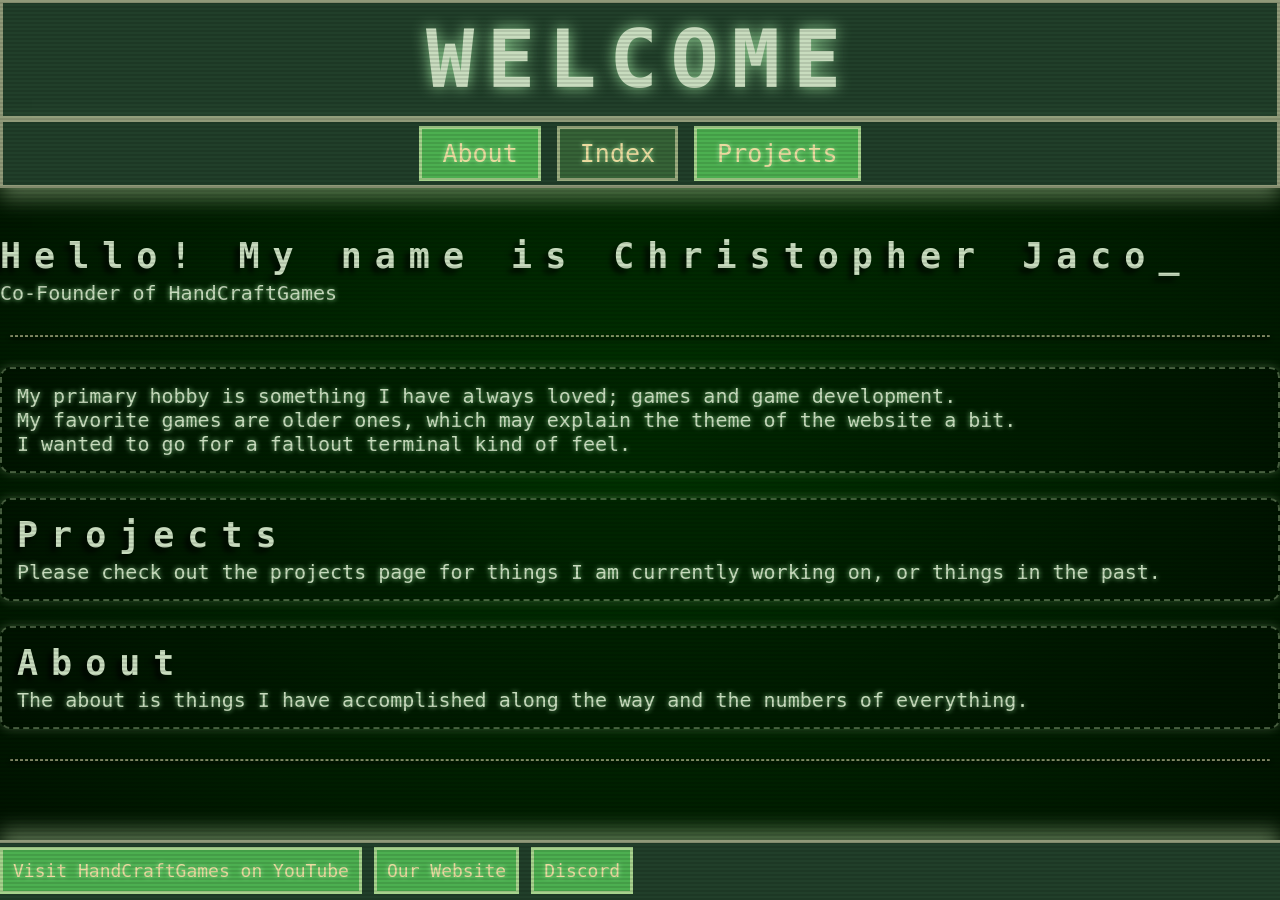
==== index.html @ 708ed24b "First Push (project one resume for now)" ====
<!DOCTYPE html>
<!-- 
For the home page, index.html, organize the purpose of your mini-website. This should be a
welcome and introduction to your topic, an overview that invites the visitor to go to the other pages.
-->
<html>
<head>
    <!-- Developer: Chris Jacoboski Start Date: 1/31/26 -->
    <title>JACO Index</title>
    <link rel="stylesheet" href="style.css">

    <script src="script.js" defer></script>
</head>
<body>

<div id="header">
  <h1>WELCOME</h1>
</div>

<div id="header-nav">
<a href="about.html" class="header-button">
About</a>
<a href="index.html" class="header-button-current">
Index</a>
<a href="projects.html" class="header-button">
Projects</a>
</div>

<br> <br>

<h2 id="typed-text"></h2>
<p>Co-Founder of HandCraftGames</p>

<hr>
<div class="box">
<p>My primary hobby is something I have always loved; games and game development.<br>
My favorite games are older ones, which may explain the theme of the website a bit.<br>
I wanted to go for a fallout terminal kind of feel.<br>
</p>
</div>

<div class="box">
<h2>Projects</h2>
<p>Please check out the projects page for things I am currently working on, or things in the past.</p>
</div>

<div class="box">
<h2>About</h2>
<p>The about is things I have accomplished along the way and the numbers of everything.</p>
</div>

<hr>

<div id="footer">
<a href="https://www.youtube.com/@handcraftgames" target="_blank" class="footer-button"> Visit HandCraftGames on YouTube</a>
<a href="https://handcraft.games" target="_blank" class="footer-button"> Our Website</a>
<a href="https://discord.gg/q2GaECcfxZ" target="_blank" class="footer-button"> Discord</a>
</div>

<script src="script.js"></script>

</body>
</html>
---- style.css ----
/* REFERENCE: https://css-tricks.com/old-timey-terminal-styling/ */

* {
    margin: 0;
    padding: 0;
    box-sizing: border-box;
}

body {
    position: relative;
    background-color: #000000;
    background-image: radial-gradient(
    rgba(0, 100, 0, 0.5), #000000 150%
    );
    min-height: 100vh;
    
    color: rgb(200, 220, 190);
    font-family: Inconsolata, monospace;
    font-size: 20px; 
    text-shadow: 0 0 5px rgba(180, 255, 180, 0.8);

    
}

/*CRT Rounded Corners: Doesnt work how I want it to, text shows outside it.
body::before {
    content: "";
    position: fixed;

    top: 0px;
    bottom: 0px;
    left: 0px;
    right: 0px;

    border-radius: 40px;
    pointer-events: none;
    box-shadow: inset 0 0 60px rgba(0, 255, 0, 0.25);
    z-index: 0;
    overflow: hidden;
}
*/

body::after { /* see top reference - CRT lines*/
    content: "";
    position: fixed;
    pointer-events: none;
    top: 0;
    left: 0;
    width: 100vw;
    height: 100vh;
    background: repeating-linear-gradient(
        0deg,
        rgba(0,0,0, 0.10),
        rgba(0,0,0, 0.10) 2px,
        transparent 2px,
        transparent 4px
    );
}


#header { /* top of the page */
    text-align: center;
    font-size: 40px;
    letter-spacing: 13px;

    background: #213f2a;
    box-sizing: border-box;
    text-shadow: 0 0 15px rgba(180, 255, 180, 0.8);
    box-shadow: 0 0 40px rgba(180, 210, 160, 0.50);
    border: 3px solid rgba(255, 245, 200, .5);
}

/*https://www.geeksforgeeks.org/css/how-to-create-footer-to-stay-at-the-bottom-of-a-web-page/*/
#footer {
    position: fixed;
    bottom: 0;
    width: 100%;
    height: 60px;
    background: #213f2a;
    margin: 0px;
    border-top: 3px solid rgba(255, 245, 200, .5);
    box-shadow: 0 -10px 20px rgba(180, 210, 160, 0.50);
}

#header-nav {
    text-align: center;
    background: #213f2a;
    box-sizing: border-box;
    border: 3px solid rgba(255, 245, 200, .5);
    box-shadow: 0 10px 20px rgba(180, 210, 160, 0.50);
}

.header-button {
    background-color: #4CAF50;
    /* Green */
    border: 3px solid rgba(255, 245, 200, .5);
    /*color: white;*/
    padding: 10px 20px;
    text-align: center;
    text-decoration: none;
    display: inline-block;
    font-size: 25px;
    margin: 4px 2px;
    cursor: pointer;
}

.header-button-current {
    background-color: #366337;
    /* Green */
    border: 3px solid rgba(255, 245, 200, .5);
    /*color: white;*/
    padding: 10px 20px;
    text-align: center;
    text-decoration: none;
    display: inline-block;
    font-size: 25px;
    margin: 4px 2px;
    cursor: pointer;
}

.footer-button {
    background-color: #4CAF50;
    /* Green */
    border: 3px solid rgba(255, 245, 200, .5);
    /*color: white;*/
    padding: 10px;
    text-align: center;
    text-decoration: none;
    display: inline-block;
    font-size: 18px;
    margin: 4px 0px;
    cursor: pointer;
}

.box { /* creates a box around objs */
    border: 2px dashed rgba(180, 210, 160, 0.4);
    padding: 15px;
    margin-bottom: 25px;
    border-radius: 10px; /* rounded corners (thank you Dr.L) */
    background-color: rgba(0, 0, 0, 0.2);
    box-shadow: 0 0 10px rgba(180, 210, 160, 0.3);
}

.about_cell {
    width: 60%;
}

.yt_thumbnail {
    border: 3px solid rgba(180, 210, 160, 0.4);
    margin: 10px auto;
    border-radius: 12px;
    box-shadow: 0 0 10px rgba(180, 210, 160, 0.50);
    
    width: 100%;
    max-width: 320px;   /* standard YouTube Thumbnail width */
    display: block;
}

.yt_thumbnail img {
    display: block;
    border-radius: 10px;
    width: 100%;
    height: 100%;
}

.table_title{
    font-size: 30px;
    letter-spacing: 10px;
    margin-bottom: 10px;
    text-align: center;
    text-shadow: -5px 5px 5px rgba(0, 0, 0, 0.7);
}

h1 {
    padding: 10px;
}

h2 {
    letter-spacing: 13px;
    margin-bottom: 5px;
    font-size: 35px;
    text-shadow: -5px 5px 5px rgba(0, 0, 0, 0.7);
}

ol strong{
    color: rgb(180, 210, 160);
    font-size: 20px;
}

ol ul{
    color: rgb(180, 210, 160);
}

a{
    color: rgb(235, 220, 160);
}

a:hover{
    color: rgb(255, 245, 200);
}

/*https://www.w3schools.com/howto/howto_css_style_hr.asp*/
hr{
    border: 1px dashed rgba(255, 245, 200, .5);
    border-radius: 1px;
    box-shadow: 0 2px 4px rgba(0, 0, 0, 0.8);
    margin-left: 10px;
    margin-right: 10px;
    margin-top: 30px;
    margin-bottom: 30px;
}

/* === CURSOR === */
.cursor::after {
    content: "_";
    animation: blink 1s infinite;
}
@keyframes blink {
    0% { opacity: 1; }
    50% { opacity: 0; }
    100% { opacity: 1; }
}

/* === ACHIEVEMENTS === */
#achievement-popup {
    position: fixed;
    bottom: 100px;
    right: 20px;
    background: #213f2a;
    border: 3px solid rgba(255, 245, 200, .5);
    padding: 15px 25px;
    font-size: 20px;
    box-shadow: 0 0 20px rgba(180, 210, 160, 0.8);
    animation: fadeInOut 4s ease forwards;
}

@keyframes fadeInOut {
    0% { opacity: 0; transform: translateY(20px); }
    10% { opacity: 1; transform: translateY(0); }
    90% { opacity: 1; }
    100% { opacity: 0; transform: translateY(20px); }
}
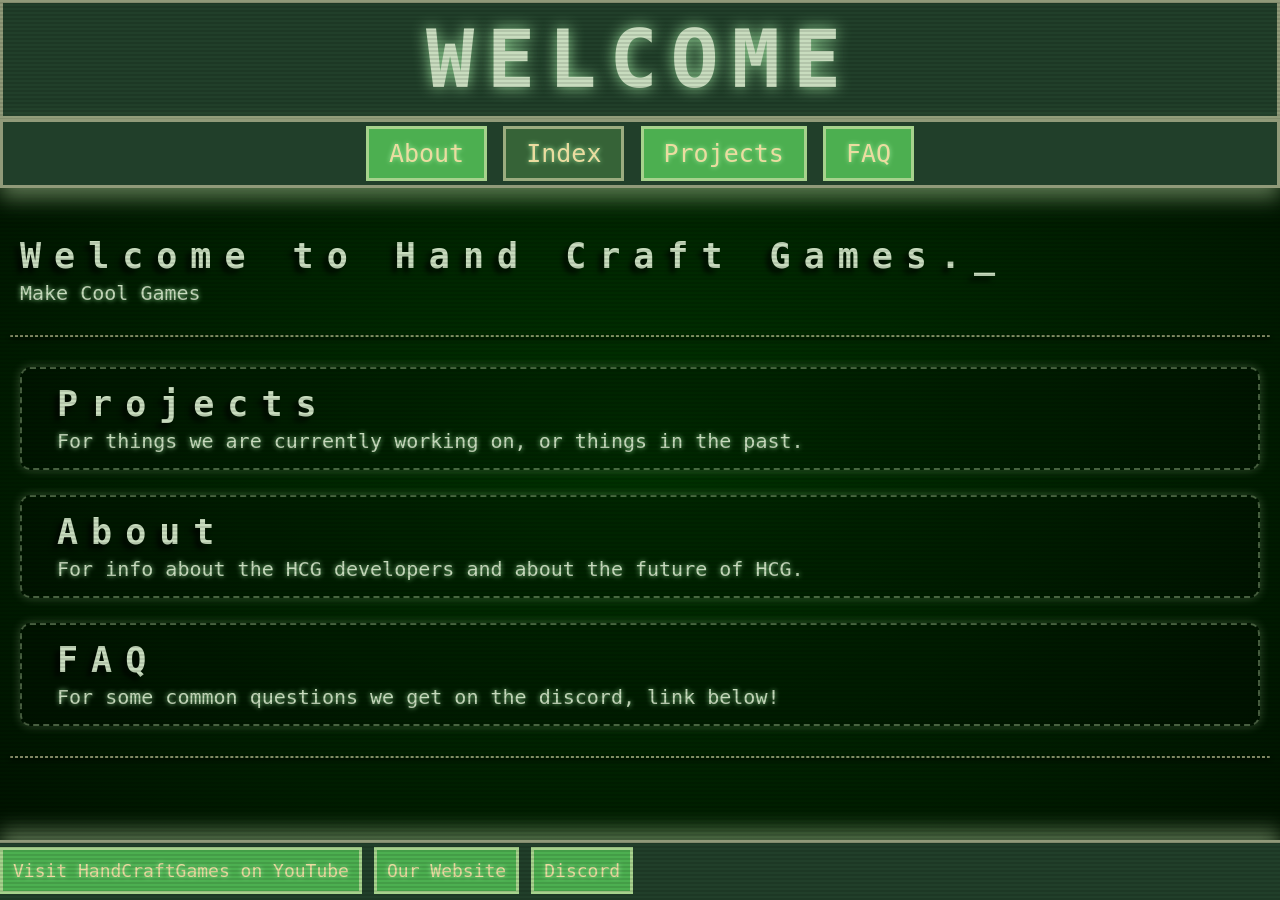
==== commit 065bfef3: "about and index (mostly) done" ====
--- a/index.html
+++ b/index.html
@@ -8,7 +8,6 @@
     <!-- Developer: Chris Jacoboski Start Date: 1/31/26 -->
     <title>JACO Index</title>
     <link rel="stylesheet" href="style.css">
-
     <script src="script.js" defer></script>
 </head>
 <body>
@@ -24,30 +23,31 @@
 Index</a>
 <a href="projects.html" class="header-button">
 Projects</a>
+<a href="faq.html" class="header-button">
+FAQ</a>
 </div>
 
 <br> <br>
 
 <h2 id="typed-text"></h2>
-<p>Co-Founder of HandCraftGames</p>
+<p>Make Cool Games</p>
 
 <hr>
-<div class="box">
-<p>My primary hobby is something I have always loved; games and game development.<br>
-My favorite games are older ones, which may explain the theme of the website a bit.<br>
-I wanted to go for a fallout terminal kind of feel.<br>
-</p>
-</div>
 
-<div class="box">
-<h2>Projects</h2>
-<p>Please check out the projects page for things I am currently working on, or things in the past.</p>
-</div>
+  <div class="box">
+  <h2>Projects</h2>
+  <p>For things we are currently working on, or things in the past.</p>
+  </div>
 
-<div class="box">
-<h2>About</h2>
-<p>The about is things I have accomplished along the way and the numbers of everything.</p>
-</div>
+  <div class="box">
+  <h2>About</h2>
+  <p>For info about the HCG developers and about the future of HCG.</p>
+  </div>
+
+  <div class="box">
+  <h2>FAQ</h2>
+  <p>For some common questions we get on the discord, link below!</p>
+  </div>
 
 <hr>
 
--- a/style.css
+++ b/style.css
@@ -18,8 +18,6 @@
     font-family: Inconsolata, monospace;
     font-size: 20px; 
     text-shadow: 0 0 5px rgba(180, 255, 180, 0.8);
-
-    
 }
 
 /*CRT Rounded Corners: Doesnt work how I want it to, text shows outside it.
@@ -62,6 +60,7 @@
     text-align: center;
     font-size: 40px;
     letter-spacing: 13px;
+    margin: 0;
 
     background: #213f2a;
     box-sizing: border-box;
@@ -83,6 +82,10 @@
 }
 
 #header-nav {
+    position: sticky;
+    top: 0;
+    z-index: 1000; /* ensures it stays above other elements */
+
     text-align: center;
     background: #213f2a;
     box-sizing: border-box;
@@ -139,6 +142,9 @@
     border-radius: 10px; /* rounded corners (thank you Dr.L) */
     background-color: rgba(0, 0, 0, 0.2);
     box-shadow: 0 0 10px rgba(180, 210, 160, 0.3);
+
+    margin-left: 20px;
+    margin-right: 20px;
 }
 
 .about_cell {
@@ -178,6 +184,7 @@
 h2 {
     letter-spacing: 13px;
     margin-bottom: 5px;
+    margin-left: 20px;
     font-size: 35px;
     text-shadow: -5px 5px 5px rgba(0, 0, 0, 0.7);
 }
@@ -210,6 +217,11 @@
     margin-bottom: 30px;
 }
 
+p{
+    margin-left: 20px;
+    margin-right: 20px;
+}
+
 /* === CURSOR === */
 .cursor::after {
     content: "_";
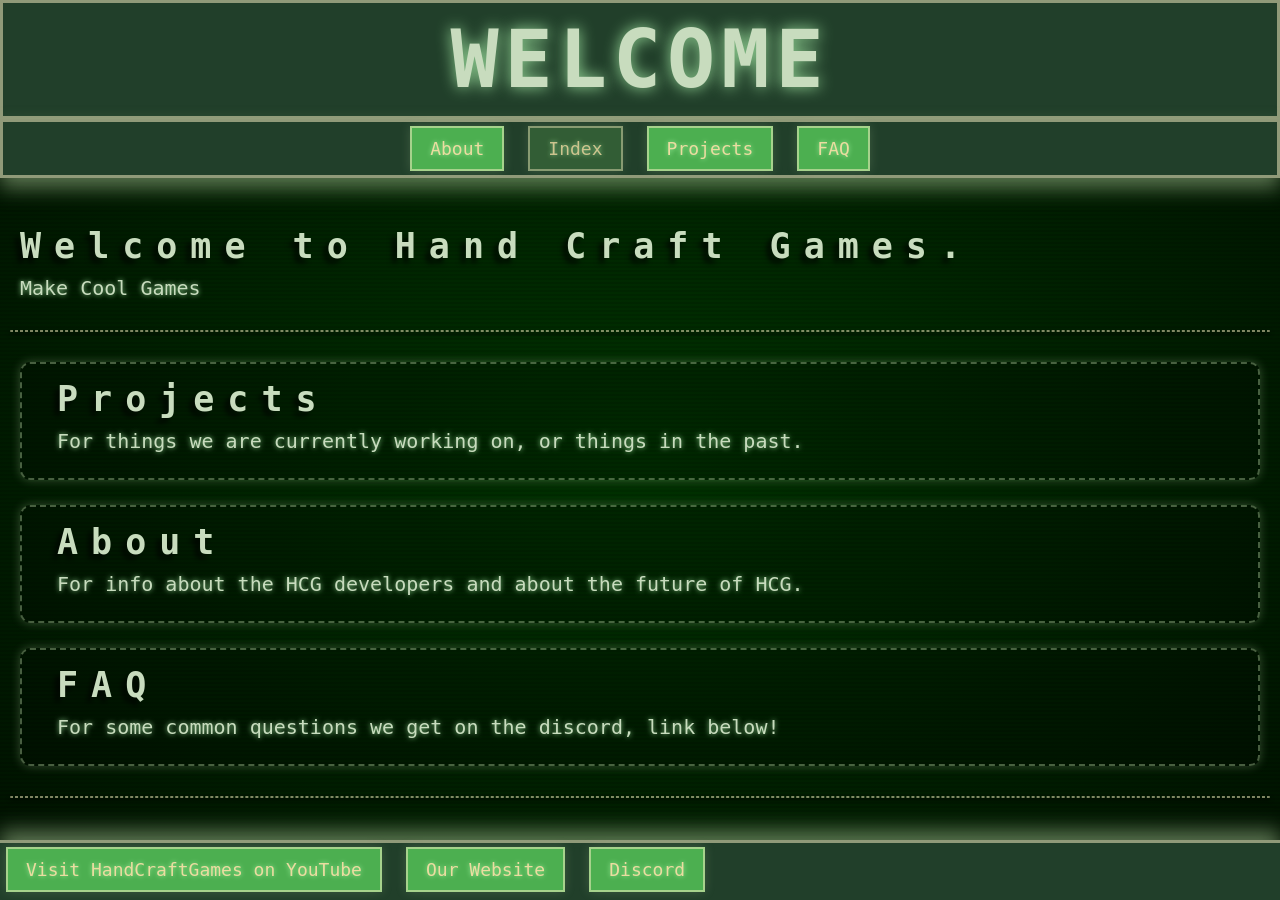
==== commit a3a58e29: "title change" ====
--- a/index.html
+++ b/index.html
@@ -6,7 +6,7 @@
 <html>
 <head>
     <!-- Developer: Chris Jacoboski Start Date: 1/31/26 -->
-    <title>JACO Index</title>
+    <title>HCG Index</title>
     <link rel="stylesheet" href="style.css">
     <script src="script.js" defer></script>
 </head>
--- a/style.css
+++ b/style.css
@@ -1,4 +1,6 @@
-/* REFERENCE: https://css-tricks.com/old-timey-terminal-styling/ */
+/* =========================================================
+   BASE RESET
+   ========================================================= */
 
 * {
     margin: 0;
@@ -6,243 +8,433 @@
     box-sizing: border-box;
 }
 
+/* =========================================================
+   BODY / CRT STYLE
+   ========================================================= */
+
 body {
     position: relative;
-    background-color: #000000;
+    min-height: 100vh;
+
+    background-color: #000;
     background-image: radial-gradient(
-    rgba(0, 100, 0, 0.5), #000000 150%
+        rgba(0, 100, 0, 0.5),
+        #000000 150%
     );
-    min-height: 100vh;
-    
+
     color: rgb(200, 220, 190);
+
     font-family: Inconsolata, monospace;
-    font-size: 20px; 
+    font-size: 20px;
+
     text-shadow: 0 0 5px rgba(180, 255, 180, 0.8);
 }
 
-/*CRT Rounded Corners: Doesnt work how I want it to, text shows outside it.
-body::before {
+/* CRT scanlines */
+body::after {
     content: "";
     position: fixed;
-
-    top: 0px;
-    bottom: 0px;
-    left: 0px;
-    right: 0px;
-
-    border-radius: 40px;
-    pointer-events: none;
-    box-shadow: inset 0 0 60px rgba(0, 255, 0, 0.25);
-    z-index: 0;
-    overflow: hidden;
-}
-*/
-
-body::after { /* see top reference - CRT lines*/
-    content: "";
-    position: fixed;
-    pointer-events: none;
     top: 0;
     left: 0;
+
     width: 100vw;
     height: 100vh;
+
+    pointer-events: none;
+
     background: repeating-linear-gradient(
         0deg,
-        rgba(0,0,0, 0.10),
-        rgba(0,0,0, 0.10) 2px,
+        rgba(0,0,0,0.10),
+        rgba(0,0,0,0.10) 2px,
         transparent 2px,
         transparent 4px
     );
-}
-
-
-#header { /* top of the page */
+
+    z-index: 0;
+}
+
+/* Ensure content is above CRT overlay */
+body > * {
+    position: relative;
+    z-index: 1;
+}
+
+/* =========================================================
+   HEADER
+   ========================================================= */
+
+#header {
     text-align: center;
     font-size: 40px;
-    letter-spacing: 13px;
-    margin: 0;
+    letter-spacing: 6px;
 
     background: #213f2a;
-    box-sizing: border-box;
+
+    border: 3px solid rgba(255, 245, 200, .5);
+    box-shadow: 0 0 40px rgba(180, 210, 160, 0.50);
+
     text-shadow: 0 0 15px rgba(180, 255, 180, 0.8);
-    box-shadow: 0 0 40px rgba(180, 210, 160, 0.50);
+}
+
+/* =========================================================
+   HORIZONTAL RULE (SECTION DIVIDER)
+   ========================================================= */
+
+hr {
+    border: 1px dashed rgba(255, 245, 200, 0.5);
+    border-radius: 1px;
+
+    margin: 30px 10px;
+
+    box-shadow: 0 2px 4px rgba(0, 0, 0, 0.8);
+}
+
+/* =========================================================
+   NAV BAR
+   ========================================================= */
+
+#header-nav {
+    position: sticky;
+    top: 0;
+    z-index: 1000;
+
+    text-align: center;
+
+    background: #213f2a;
+
     border: 3px solid rgba(255, 245, 200, .5);
-}
-
-/*https://www.geeksforgeeks.org/css/how-to-create-footer-to-stay-at-the-bottom-of-a-web-page/*/
+    box-shadow: 0 10px 20px rgba(180, 210, 160, 0.50);
+}
+
+/* =========================================================
+   BUTTONS
+   ========================================================= */
+
+.header-button,
+.header-button-current,
+.project-link,
+.project-link-button,
+.footer-button {
+    display: inline-block;
+
+    padding: 10px 18px;
+
+    background-color: #4CAF50;
+
+    border: 2px solid rgba(255, 245, 200, .5);
+
+    color: rgb(235, 220, 160);
+    text-decoration: none;
+
+    font-size: 18px;
+
+    margin: 4px 6px;
+
+    cursor: pointer;
+
+    transition: 0.2s ease;
+
+    box-shadow: 0 0 10px rgba(180, 210, 160, 0.2);
+}
+
+/* Hover */
+.header-button:hover,
+.project-link:hover,
+.project-link-button:hover,
+.footer-button:hover {
+    background-color: #366337;
+
+    transform: scale(1.05);
+
+    box-shadow: 0 0 15px rgba(180, 210, 160, 0.5);
+}
+
+/* Current page nav button */
+.header-button-current {
+    background-color: #366337;
+
+    opacity: 0.85;
+
+    pointer-events: none;
+}
+
+/* =========================================================
+   FOOTER
+   ========================================================= */
+
 #footer {
     position: fixed;
     bottom: 0;
+
     width: 100%;
     height: 60px;
+
     background: #213f2a;
-    margin: 0px;
+
     border-top: 3px solid rgba(255, 245, 200, .5);
     box-shadow: 0 -10px 20px rgba(180, 210, 160, 0.50);
-}
-
-#header-nav {
-    position: sticky;
-    top: 0;
-    z-index: 1000; /* ensures it stays above other elements */
-
-    text-align: center;
-    background: #213f2a;
-    box-sizing: border-box;
-    border: 3px solid rgba(255, 245, 200, .5);
-    box-shadow: 0 10px 20px rgba(180, 210, 160, 0.50);
-}
-
-.header-button {
-    background-color: #4CAF50;
-    /* Green */
-    border: 3px solid rgba(255, 245, 200, .5);
-    /*color: white;*/
-    padding: 10px 20px;
-    text-align: center;
-    text-decoration: none;
-    display: inline-block;
-    font-size: 25px;
-    margin: 4px 2px;
-    cursor: pointer;
-}
-
-.header-button-current {
-    background-color: #366337;
-    /* Green */
-    border: 3px solid rgba(255, 245, 200, .5);
-    /*color: white;*/
-    padding: 10px 20px;
-    text-align: center;
-    text-decoration: none;
-    display: inline-block;
-    font-size: 25px;
-    margin: 4px 2px;
-    cursor: pointer;
-}
-
-.footer-button {
-    background-color: #4CAF50;
-    /* Green */
-    border: 3px solid rgba(255, 245, 200, .5);
-    /*color: white;*/
-    padding: 10px;
-    text-align: center;
-    text-decoration: none;
-    display: inline-block;
-    font-size: 18px;
-    margin: 4px 0px;
-    cursor: pointer;
-}
-
-.box { /* creates a box around objs */
+
+    z-index: 1000;
+}
+
+/* =========================================================
+   GENERAL LAYOUT BOX
+   ========================================================= */
+
+.box {
     border: 2px dashed rgba(180, 210, 160, 0.4);
+
     padding: 15px;
     margin-bottom: 25px;
-    border-radius: 10px; /* rounded corners (thank you Dr.L) */
-    background-color: rgba(0, 0, 0, 0.2);
-    box-shadow: 0 0 10px rgba(180, 210, 160, 0.3);
 
     margin-left: 20px;
     margin-right: 20px;
-}
-
-.about_cell {
-    width: 60%;
-}
-
-.yt_thumbnail {
-    border: 3px solid rgba(180, 210, 160, 0.4);
-    margin: 10px auto;
-    border-radius: 12px;
-    box-shadow: 0 0 10px rgba(180, 210, 160, 0.50);
-    
-    width: 100%;
-    max-width: 320px;   /* standard YouTube Thumbnail width */
-    display: block;
-}
-
-.yt_thumbnail img {
-    display: block;
+
     border-radius: 10px;
-    width: 100%;
-    height: 100%;
-}
-
-.table_title{
-    font-size: 30px;
-    letter-spacing: 10px;
-    margin-bottom: 10px;
-    text-align: center;
-    text-shadow: -5px 5px 5px rgba(0, 0, 0, 0.7);
-}
+
+    background-color: rgba(0, 0, 0, 0.2);
+
+    box-shadow: 0 0 10px rgba(180, 210, 160, 0.3);
+}
+
+/* =========================================================
+   TEXT ELEMENTS
+   ========================================================= */
 
 h1 {
     padding: 10px;
 }
 
 h2 {
+    margin-left: 20px;
     letter-spacing: 13px;
-    margin-bottom: 5px;
-    margin-left: 20px;
     font-size: 35px;
     text-shadow: -5px 5px 5px rgba(0, 0, 0, 0.7);
 }
 
-ol strong{
-    color: rgb(180, 210, 160);
-    font-size: 20px;
-}
-
-ol ul{
-    color: rgb(180, 210, 160);
-}
-
-a{
+p {
+    margin: 10px 20px;
+}
+
+a {
     color: rgb(235, 220, 160);
 }
 
-a:hover{
+a:hover {
     color: rgb(255, 245, 200);
 }
 
-/*https://www.w3schools.com/howto/howto_css_style_hr.asp*/
-hr{
-    border: 1px dashed rgba(255, 245, 200, .5);
-    border-radius: 1px;
-    box-shadow: 0 2px 4px rgba(0, 0, 0, 0.8);
+/* =========================================================
+   PROJECT PAGE
+   ========================================================= */
+
+.project-page {
+    width: 85%;
+    margin: auto;
+
+    margin-bottom: 180px;
+}
+
+/* VIDEO */
+.project-main-video iframe {
+    width: 100%;
+    max-width: 960px;
+
+    aspect-ratio: 16 / 9;
+
+    border-radius: 12px;
+
+    border: 3px solid rgba(180, 210, 160, 0.4);
+
+    display: block;
+    margin: auto;
+}
+
+/* FEATURES LIST */
+.feature-list {
+    padding-left: 25px;
+}
+
+.feature-list li {
+    margin-bottom: 12px;
+}
+
+/* =========================================================
+   PROJECT CARDS
+   ========================================================= */
+
+.project-container {
+    width: 90%;
+    margin: auto;
+
+    display: flex;
+    flex-direction: column;
+    gap: 20px;
+}
+
+.project-card {
+    display: flex;
+    align-items: center;
+    gap: 20px;
+
+    padding: 15px;
+
+    border: 2px solid rgba(255, 245, 200, .4);
+    border-radius: 12px;
+
+    background-color: rgba(0, 0, 0, 0.25);
+
+    box-shadow: 0 0 12px rgba(180, 210, 160, 0.25);
+
+    transition: 0.2s ease;
+}
+
+.project-card:hover {
+    transform: scale(1.01);
+
+    box-shadow: 0 0 18px rgba(180, 210, 160, 0.45);
+}
+
+.project-content {
+    flex: 1;
+}
+
+.project-content h2 {
+    font-size: 24px;
+    letter-spacing: 4px;
     margin-left: 10px;
-    margin-right: 10px;
-    margin-top: 30px;
-    margin-bottom: 30px;
-}
-
-p{
-    margin-left: 20px;
-    margin-right: 20px;
-}
-
-/* === CURSOR === */
-.cursor::after {
-    content: "_";
-    animation: blink 1s infinite;
-}
-@keyframes blink {
-    0% { opacity: 1; }
-    50% { opacity: 0; }
-    100% { opacity: 1; }
-}
-
-/* === ACHIEVEMENTS === */
+}
+
+/* =========================================================
+   PROJECT TAGS
+   ========================================================= */
+
+.project-tags {
+    margin-top: 10px;
+    margin-bottom: 12px;
+}
+
+.project-tag {
+    display: inline-block;
+
+    padding: 4px 10px;
+    margin-right: 6px;
+    margin-bottom: 6px;
+
+    border: 1px solid rgba(255, 245, 200, 0.4);
+    border-radius: 6px;
+
+    background-color: rgba(50, 80, 50, 0.35);
+
+    font-size: 14px;
+
+    color: rgb(200, 220, 190);
+
+    box-shadow: 0 0 6px rgba(180, 210, 160, 0.15);
+}
+
+.project-tag:hover {
+    background-color: rgba(70, 120, 70, 0.5);
+
+    box-shadow: 0 0 10px rgba(180, 210, 160, 0.35);
+
+    transform: scale(1.05);
+    transition: 0.15s ease;
+}
+
+/* =========================================================
+   SLIDESHOW
+   ========================================================= */
+
+.slideshow-container {
+    position: relative;
+
+    width: 100%;
+    max-width: 900px;
+
+    margin: auto;
+
+    display: flex;
+    align-items: center;
+    justify-content: center;
+    z-index: 1;
+}
+
+.slideshow-container img {
+    width: 100%;
+
+    aspect-ratio: 16 / 9;
+
+    object-fit: cover;
+
+    border-radius: 12px;
+
+    border: 3px solid rgba(180, 210, 160, 0.35);
+
+    box-shadow: 0 0 15px rgba(180, 210, 160, 0.30);
+}
+
+/* ARROWS */
+.slide-btn {
+    position: absolute;
+
+    top: 50%;
+    transform: translateY(-50%);
+
+    width: 55px;
+    height: 55px;
+
+    border: 2px solid rgba(255, 245, 200, .5);
+    border-radius: 50%;
+
+    background-color: rgb(20, 40, 20);
+
+    color: rgb(235, 220, 160);
+
+    font-size: 28px;
+
+    cursor: pointer;
+
+    z-index: 5;
+
+    transition: 0.2s ease;
+}
+
+.slide-btn:hover {
+    background-color: #366337;
+
+    box-shadow: 0 0 12px rgba(180, 210, 160, 0.5);
+
+    transform: translateY(-50%) scale(1.08);
+}
+
+.left {
+    left: -25px;
+}
+
+.right {
+    right: -25px;
+}
+
+/* =========================================================
+   ACHIEVEMENT POPUP
+   ========================================================= */
+
 #achievement-popup {
     position: fixed;
     bottom: 100px;
     right: 20px;
+
     background: #213f2a;
+
     border: 3px solid rgba(255, 245, 200, .5);
+
     padding: 15px 25px;
+
     font-size: 20px;
+
     box-shadow: 0 0 20px rgba(180, 210, 160, 0.8);
+
     animation: fadeInOut 4s ease forwards;
 }
 
@@ -251,4 +443,46 @@
     10% { opacity: 1; transform: translateY(0); }
     90% { opacity: 1; }
     100% { opacity: 0; transform: translateY(20px); }
+}
+
+/* =========================================================
+   SCROLL FIX (FOOTER SPACE)
+   ========================================================= */
+
+.project-page {
+    margin-bottom: 180px;
+}
+
+/* =========================================================
+   SCROLLBAR (CHROME / EDGE)
+   ========================================================= */
+
+::-webkit-scrollbar {
+    width: 10px;
+}
+
+::-webkit-scrollbar-track {
+    background: #0a0f0a;
+    border-left: 1px solid rgba(180, 210, 160, 0.2);
+}
+
+::-webkit-scrollbar-thumb {
+    background: #4CAF50;
+    border: 2px solid rgba(255, 245, 200, 0.4);
+    border-radius: 6px;
+
+    box-shadow: 0 0 10px rgba(180, 210, 160, 0.3);
+}
+
+::-webkit-scrollbar-thumb:hover {
+    background: #366337;
+}
+
+/* =========================================================
+   SCROLLBAR (FIREFOX)
+   ========================================================= */
+
+* {
+    scrollbar-width: thin;
+    scrollbar-color: #4CAF50 #0a0f0a;
 }
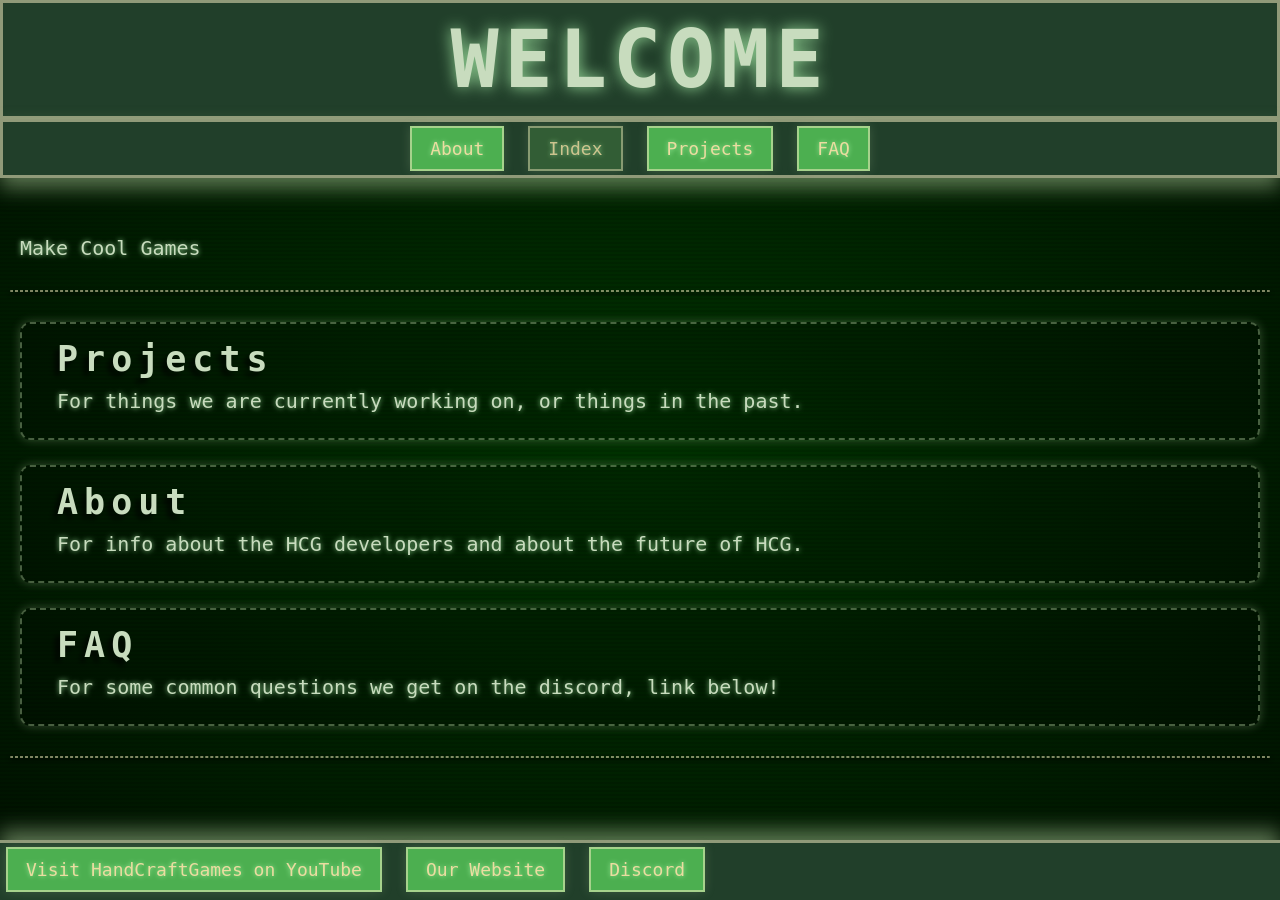
==== commit dc9ac800: "fixes for htmlchecker" ====
--- a/index.html
+++ b/index.html
@@ -3,7 +3,7 @@
 For the home page, index.html, organize the purpose of your mini-website. This should be a
 welcome and introduction to your topic, an overview that invites the visitor to go to the other pages.
 -->
-<html>
+<html lang="en">
 <head>
     <!-- Developer: Chris Jacoboski Start Date: 1/31/26 -->
     <title>HCG Index</title>
@@ -29,7 +29,6 @@
 
 <br> <br>
 
-<h2 id="typed-text"></h2>
 <p>Make Cool Games</p>
 
 <hr>
--- a/style.css
+++ b/style.css
@@ -207,7 +207,7 @@
 
 h2 {
     margin-left: 20px;
-    letter-spacing: 13px;
+    letter-spacing: 6px;
     font-size: 35px;
     text-shadow: -5px 5px 5px rgba(0, 0, 0, 0.7);
 }
@@ -343,7 +343,45 @@
 }
 
 /* =========================================================
-   SLIDESHOW
+   PROJECT TAGS
+   ========================================================= */
+
+.project-tags {
+    margin-top: 10px;
+    margin-bottom: 12px;
+}
+
+.project-tag {
+    display: inline-block;
+
+    padding: 4px 10px;
+    margin-right: 6px;
+    margin-bottom: 6px;
+
+    border: 1px solid rgba(255, 245, 200, 0.4);
+    border-radius: 6px;
+
+    background-color: rgba(50, 80, 50, 0.35);
+
+    font-size: 14px;
+
+    color: rgb(200, 220, 190);
+
+    box-shadow: 0 0 6px rgba(180, 210, 160, 0.15);
+
+    transition: 0.15s ease;
+}
+
+.project-tag:hover {
+    background-color: rgba(70, 120, 70, 0.5);
+
+    box-shadow: 0 0 10px rgba(180, 210, 160, 0.35);
+
+    transform: scale(1.05);
+}
+
+/* =========================================================
+   SLIDESHOW (LANDSCAPE)
    ========================================================= */
 
 .slideshow-container {
@@ -357,6 +395,7 @@
     display: flex;
     align-items: center;
     justify-content: center;
+
     z-index: 1;
 }
 
@@ -374,7 +413,43 @@
     box-shadow: 0 0 15px rgba(180, 210, 160, 0.30);
 }
 
-/* ARROWS */
+/* =========================================================
+   SLIDESHOW (CARD / PORTRAIT 480x672)
+   ========================================================= */
+
+.slideshow-container-card {
+    position: relative;
+
+    width: 100%;
+    max-width: 520px;
+
+    margin: auto;
+
+    display: flex;
+    align-items: center;
+    justify-content: center;
+}
+
+.slideshow-container-card img {
+    width: 480px;
+    height: 672px;
+
+    object-fit: cover;
+
+    border-radius: 12px;
+
+    border: 3px solid rgba(180, 210, 160, 0.35);
+
+    box-shadow: 0 0 15px rgba(180, 210, 160, 0.30);
+
+    display: block;
+    margin: auto;
+}
+
+/* =========================================================
+   ARROWS (BASE)
+   ========================================================= */
+
 .slide-btn {
     position: absolute;
 
@@ -395,7 +470,7 @@
 
     cursor: pointer;
 
-    z-index: 5;
+    z-index: 10;
 
     transition: 0.2s ease;
 }
@@ -408,12 +483,28 @@
     transform: translateY(-50%) scale(1.08);
 }
 
-.left {
+/* =========================================================
+   ARROWS (LANDSCAPE SLIDESHOW)
+   ========================================================= */
+
+.slideshow-container .left {
     left: -25px;
 }
 
-.right {
+.slideshow-container .right {
     right: -25px;
+}
+
+/* =========================================================
+   ARROWS (CARD SLIDESHOW)
+   ========================================================= */
+
+.slideshow-container-card .left {
+    left: -70px;
+}
+
+.slideshow-container-card .right {
+    right: -70px;
 }
 
 /* =========================================================
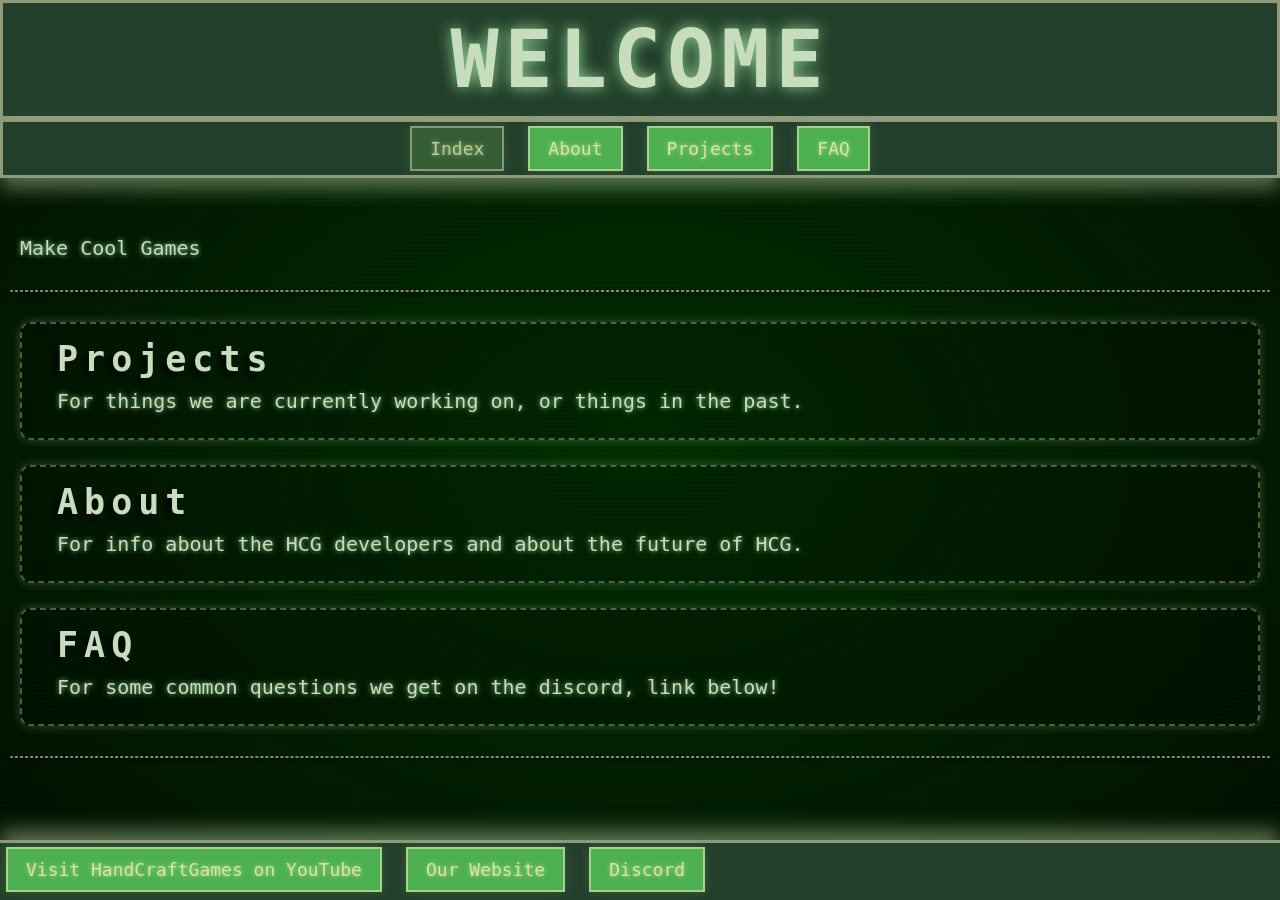
==== commit 1cd7189e: "nav fix again" ====
--- a/index.html
+++ b/index.html
@@ -16,13 +16,17 @@
   <h1>WELCOME</h1>
 </div>
 
+<!-- NAV -->
 <div id="header-nav">
+<a href="index.html" class="header-button-current">
+Index</a>
+
 <a href="about.html" class="header-button">
 About</a>
-<a href="index.html" class="header-button-current">
-Index</a>
+
 <a href="projects.html" class="header-button">
 Projects</a>
+
 <a href="faq.html" class="header-button">
 FAQ</a>
 </div>
--- a/style.css
+++ b/style.css
@@ -154,8 +154,6 @@
     background-color: #366337;
 
     opacity: 0.85;
-
-    pointer-events: none;
 }
 
 /* =========================================================
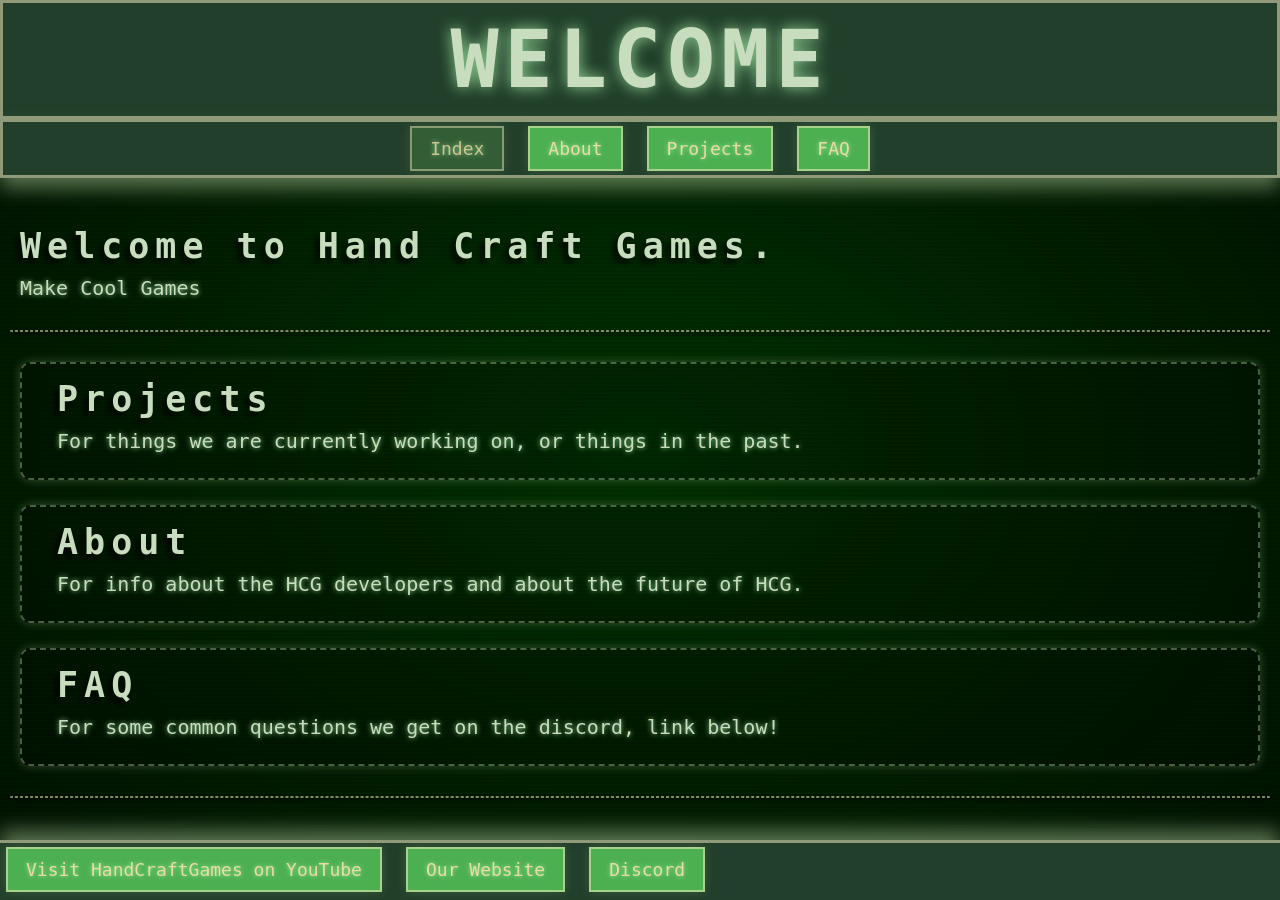
==== commit 53269cb7: "general fix" ====
--- a/index.html
+++ b/index.html
@@ -33,6 +33,7 @@
 
 <br> <br>
 
+<h2 class="typewriter">Welcome to Hand Craft Games.</h2>
 <p>Make Cool Games</p>
 
 <hr>
@@ -60,7 +61,5 @@
 <a href="https://discord.gg/q2GaECcfxZ" target="_blank" class="footer-button"> Discord</a>
 </div>
 
-<script src="script.js"></script>
-
 </body>
 </html>
--- a/style.css
+++ b/style.css
@@ -379,130 +379,137 @@
 }
 
 /* =========================================================
-   SLIDESHOW (LANDSCAPE)
-   ========================================================= */
-
+   SLIDESHOW CONTAINERS (FIXED BASE)
+   ========================================================= */
+
+.slideshow-container,
+.slideshow-container-card {
+    position: relative;
+
+    width: 100%;
+    margin: auto;
+
+    display: flex;
+    justify-content: center;
+    align-items: center;
+}
+
+/* LANDSCAPE CONTAINER SIZE */
 .slideshow-container {
-    position: relative;
-
+    max-width: 900px;
+}
+
+/* CARD CONTAINER SIZE */
+.slideshow-container-card {
+    max-width: 520px;
+}
+
+/* =========================================================
+   LANDSCAPE IMAGE (RAT TALE)
+   ========================================================= */
+
+.slideshow-container img {
     width: 100%;
-    max-width: 900px;
-
-    margin: auto;
+
+    aspect-ratio: 16 / 9;
+
+    object-fit: cover;
+
+    border-radius: 12px;
+
+    border: 3px solid rgba(180, 210, 160, 0.35);
+
+    box-shadow: 0 0 15px rgba(180, 210, 160, 0.30);
+
+    display: block;
+}
+
+/* =========================================================
+   CARD IMAGE (CHESS TCG)
+   ========================================================= */
+
+.slideshow-container-card img {
+    width: 480px;
+    height: 672px;
+
+    object-fit: cover;
+
+    border-radius: 12px;
+
+    border: 3px solid rgba(180, 210, 160, 0.35);
+
+    box-shadow: 0 0 15px rgba(180, 210, 160, 0.30);
+
+    display: block;
+}
+
+/* =========================================================
+   ARROWS (GLOBAL BASE)
+   ========================================================= */
+
+.slide-btn {
+    position: absolute;
+
+    top: 50%;
+    transform: translateY(-50%);
+
+    width: 52px;
+    height: 52px;
+
+    border-radius: 50%;
+
+    border: 2px solid rgba(255, 245, 200, 0.5);
+
+    background-color: rgba(20, 40, 20, 0.85);
+
+    color: rgb(235, 220, 160);
+
+    font-size: 26px;
+    font-weight: bold;
+
+    cursor: pointer;
+
+    z-index: 10;
 
     display: flex;
     align-items: center;
     justify-content: center;
 
-    z-index: 1;
-}
-
-.slideshow-container img {
-    width: 100%;
-
-    aspect-ratio: 16 / 9;
-
-    object-fit: cover;
-
-    border-radius: 12px;
-
-    border: 3px solid rgba(180, 210, 160, 0.35);
-
-    box-shadow: 0 0 15px rgba(180, 210, 160, 0.30);
-}
-
-/* =========================================================
-   SLIDESHOW (CARD / PORTRAIT 480x672)
-   ========================================================= */
-
-.slideshow-container-card {
-    position: relative;
-
-    width: 100%;
-    max-width: 520px;
-
-    margin: auto;
-
-    display: flex;
-    align-items: center;
-    justify-content: center;
-}
-
-.slideshow-container-card img {
-    width: 480px;
-    height: 672px;
-
-    object-fit: cover;
-
-    border-radius: 12px;
-
-    border: 3px solid rgba(180, 210, 160, 0.35);
-
-    box-shadow: 0 0 15px rgba(180, 210, 160, 0.30);
-
-    display: block;
-    margin: auto;
-}
-
-/* =========================================================
-   ARROWS (BASE)
-   ========================================================= */
-
-.slide-btn {
-    position: absolute;
-
-    top: 50%;
-    transform: translateY(-50%);
-
-    width: 55px;
-    height: 55px;
-
-    border: 2px solid rgba(255, 245, 200, .5);
-    border-radius: 50%;
-
-    background-color: rgb(20, 40, 20);
-
-    color: rgb(235, 220, 160);
-
-    font-size: 28px;
-
-    cursor: pointer;
-
-    z-index: 10;
-
-    transition: 0.2s ease;
+    box-shadow: 0 0 12px rgba(180, 210, 160, 0.25);
+
+    transition: transform 0.15s ease, background-color 0.15s ease;
 }
 
 .slide-btn:hover {
     background-color: #366337;
 
-    box-shadow: 0 0 12px rgba(180, 210, 160, 0.5);
-
     transform: translateY(-50%) scale(1.08);
-}
-
-/* =========================================================
-   ARROWS (LANDSCAPE SLIDESHOW)
+
+    box-shadow: 0 0 16px rgba(180, 210, 160, 0.45);
+}
+
+/* =========================================================
+   ARROW POSITIONS (LANDSCAPE)
    ========================================================= */
 
 .slideshow-container .left {
-    left: -25px;
+    left: -18px;
 }
 
 .slideshow-container .right {
-    right: -25px;
-}
-
-/* =========================================================
-   ARROWS (CARD SLIDESHOW)
+    right: -18px;
+}
+
+/* =========================================================
+   ARROW POSITIONS (CARD)
    ========================================================= */
 
 .slideshow-container-card .left {
-    left: -70px;
+    left: -60px;
 }
 
 .slideshow-container-card .right {
-    right: -70px;
+    right: -60px;
 }
 
 /* =========================================================
@@ -574,4 +581,33 @@
 * {
     scrollbar-width: thin;
     scrollbar-color: #4CAF50 #0a0f0a;
+}
+
+/* =========================================================
+   TYPEWRITER CURSOR
+   ========================================================= */
+
+.typewriter {
+    display: inline-block;
+}
+
+/* blinking underscore */
+.typewriter::after {
+    content: "_";
+    margin-left: 2px;
+
+    animation: blink 1s infinite;
+    opacity: 1;
+}
+
+/* cursor disappears when typing is done */
+.typewriter.done::after {
+    content: "";
+}
+
+/* blink animation */
+@keyframes blink {
+    0% { opacity: 1; }
+    50% { opacity: 0; }
+    100% { opacity: 1; }
 }
